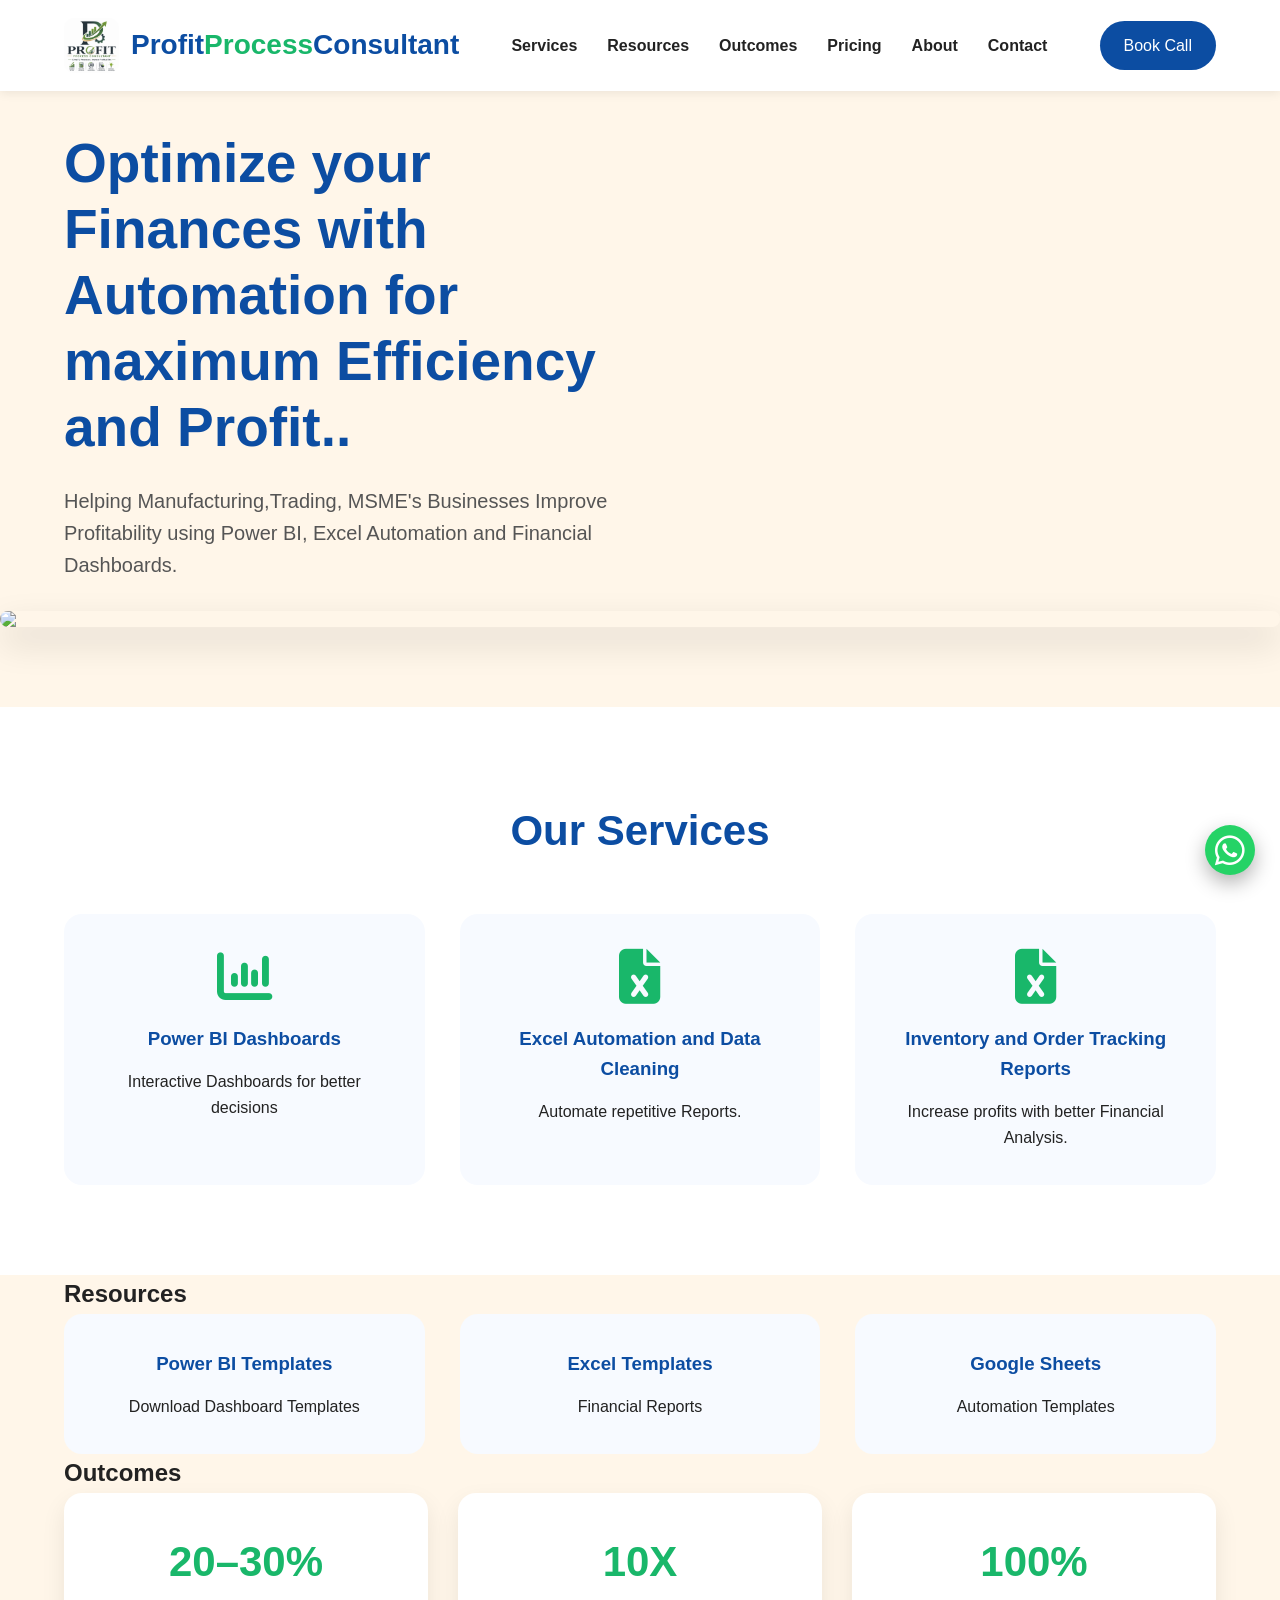
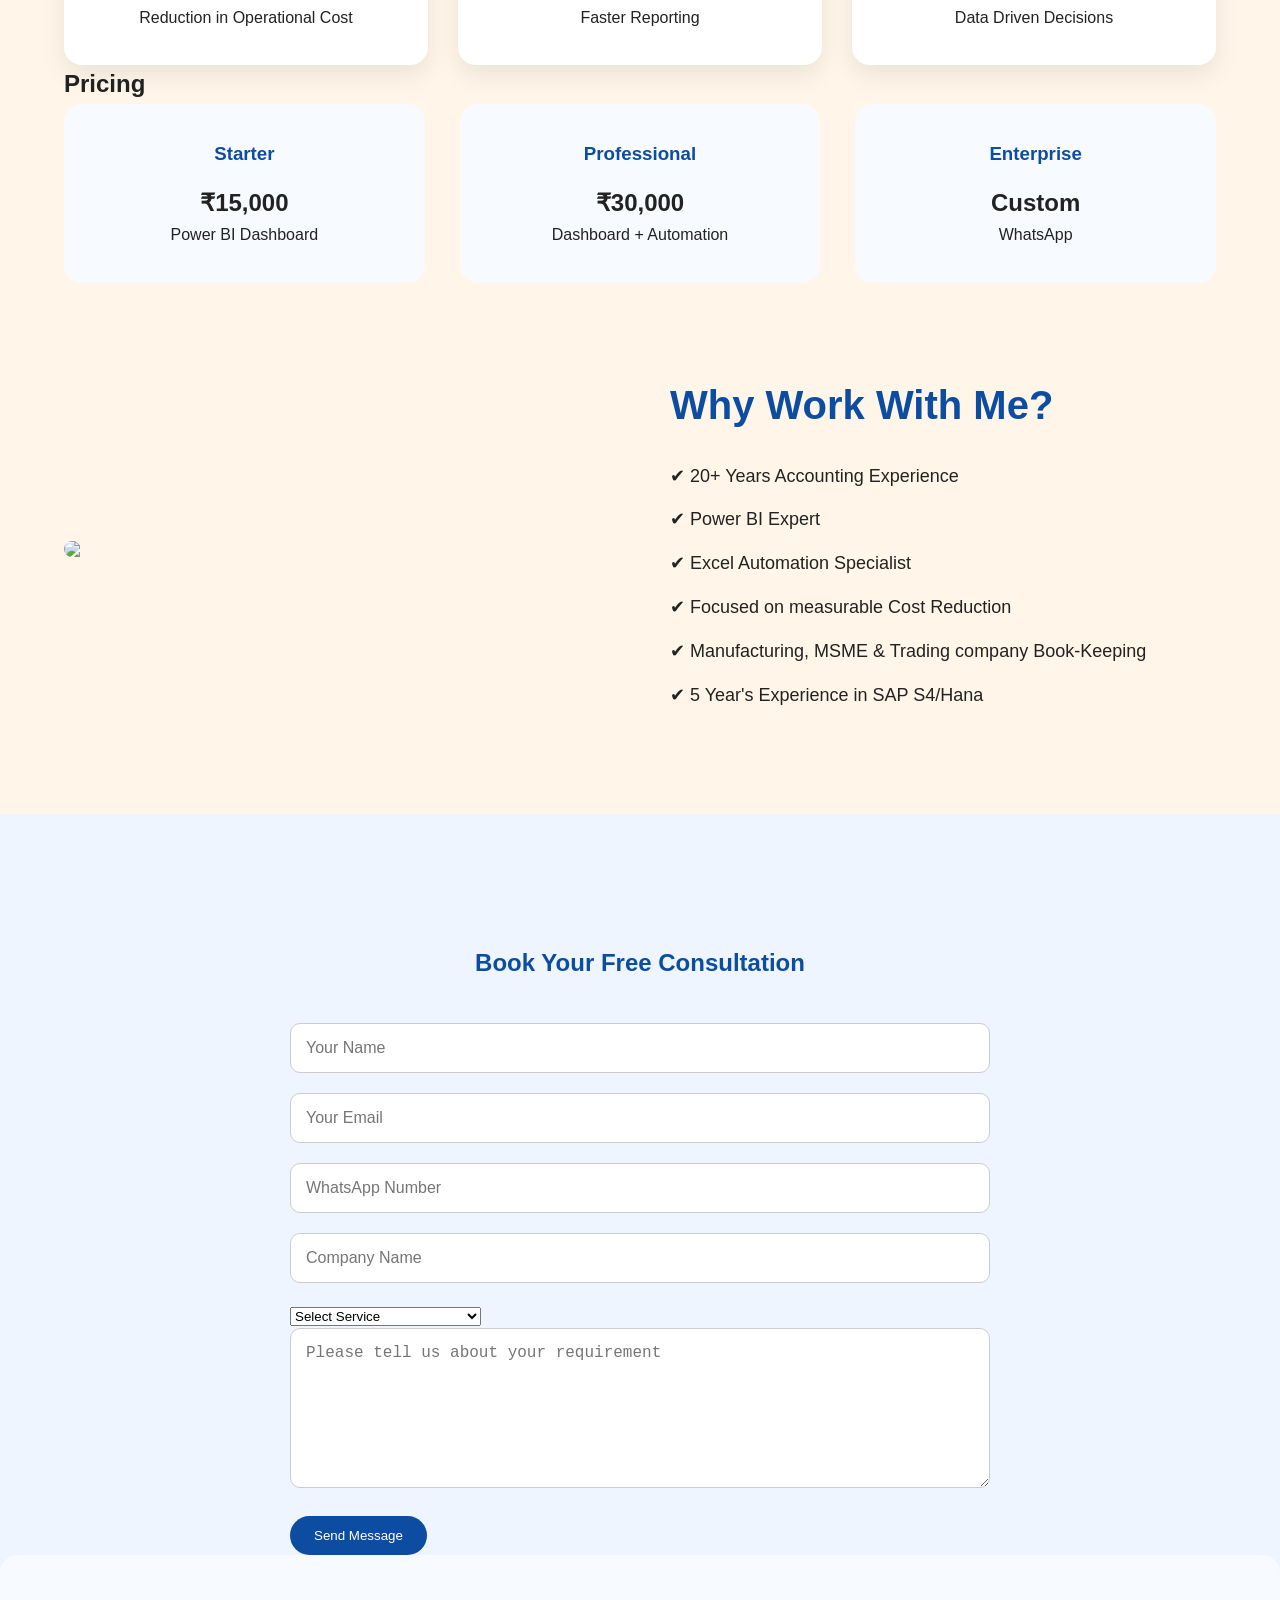
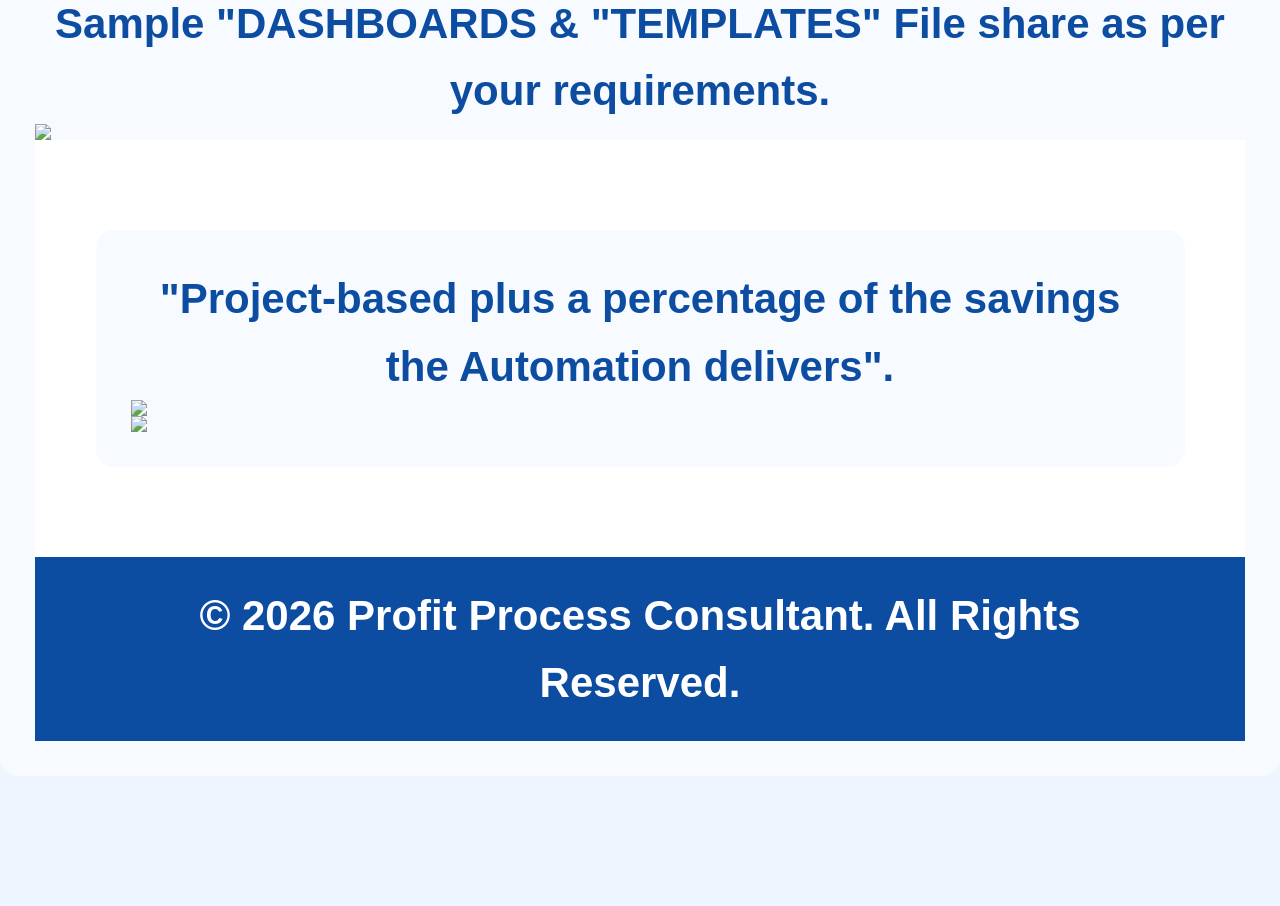
==== index.html @ 532b8724 "Update index.html" ====
<!DOCTYPE html>
<html lang="en">
<head>
    <meta charset="UTF-8">
    <meta name="viewport" content="width=device-width, initial-scale=1.0">
    <title>Profit Process Consultant</title>

    <link rel="stylesheet" href="style.css">

    <link rel="stylesheet"
          href="https://cdnjs.cloudflare.com/ajax/libs/font-awesome/6.6.0/css/all.min.css">
</head>

<!-- WhatsApp Floating Button -->
<a href="https://wa.me/+91 7715819994"
   class="whatsapp-float"
   target="_blank">
   <i class="fa-brands fa-whatsapp"></i>
</a>

<body style="background-color:#FFF6E9;">


<!-- Navigation -->

<header>
    <div class="container nav">

        <div class="logo">
            <img src="Logo.png">
                
            <h2>Profit<span>Process</span>Consultant</span>

            </h2>
        </div>

        <nav>

            <ul>
                    <li><a href="#services">Services</a></li>

                    <li><a href="#resources">Resources</a></li>

                    <li><a href="#outcomes">Outcomes</a></li>

                     <li><a href="#pricing">Pricing</a></li>

                    <li><a href="#about">About</a></li>

                    <li><a href="#contact">Contact</a></li>

            </ul>

        </nav>

        <a href="#contact" class="btn">Book Call</a>

    </div>
</header>

<!-- Hero -->

<section class="hero" id="home">

    <div class="container hero-grid">

        <div class="hero-text">

            <h1>
                Optimize your Finances with Automation for
maximum Efficiency and Profit..

            </h1>

            <p>

                Helping Manufacturing,Trading, MSME's Businesses
                Improve Profitability using Power BI,
                Excel Automation and Financial Dashboards.

            </p>


            </div>

        </div>

        <div class="hero-image">

            <img src="hero.png">

        </div>

    </div>

</section>


</div>

</div>

</section>

<!-- Services -->

<section class="services" id="services">

<div class="container">

<h2 class="section-title">

Our Services

</h2>

<div class="service-grid">

<div class="service-card">

<i class="fa-solid fa-chart-column"></i>

<h3>Power BI Dashboards</h3>

<p>

Interactive Dashboards for better decisions

</p>

</div>

<div class="service-card">

<i class="fa-solid fa-file-excel"></i>

<h3>Excel Automation and Data Cleaning</h3>

<p>

Automate repetitive Reports.

</p>

</div>

<div class="service-card">

<i class="fa-solid fa-file-excel"></i>

<h3>Inventory and Order Tracking Reports</h3>

<p>

Increase profits with better Financial Analysis.

</p>

</div>

</div>

</div>

</section>

<section id="resources" class="section">

<div class="container">

<h2>Resources</h2>

<div class="service-grid">

<div class="service-card">

<h3>Power BI Templates</h3>

<p>Download Dashboard Templates</p>

</div>

<div class="service-card">

<h3>Excel Templates</h3>

<p>Financial Reports</p>

</div>

<div class="service-card">

<h3>Google Sheets</h3>

<p>Automation Templates</p>

</div>

</div>

</div>

</section>

<section id="outcomes" class="section">

<div class="container">

<h2>Outcomes</h2>

<div class="stats-grid">

<div class="card">
<h2>20–30%</h2>
<p>Reduction in Operational Cost</p>
</div>

<div class="card">
<h2>10X</h2>
<p>Faster Reporting</p>
</div>

<div class="card">
<h2>100%</h2>
<p>Data Driven Decisions</p>
</div>

</div>

</div>

</section>

<section id="pricing" class="section">

<div class="container">

<h2>Pricing</h2>

<div class="service-grid">

<div class="service-card">

<h3>Starter</h3>

<h1>₹15,000</h1>

<p>Power BI Dashboard</p>

</div>

<div class="service-card">

<h3>Professional</h3>

<h1>₹30,000</h1>

<p>Dashboard + Automation</p>

</div>

<div class="service-card">

<h3>Enterprise</h3>

<h1>Custom</h1>

<p>WhatsApp</p>

</div>

</div>
    </div>

</section>

<!-- About -->

<section class="about" id="about">

<div class="container about-grid">

<div>

<img src="PowerBI dashboard.png">


</div>

<div>

<h2>

Why Work With Me?

</h2>

<p>

✔ 20+ Years Accounting Experience

</p>

<p>

✔ Power BI Expert

</p>

<p>

✔ Excel Automation Specialist

</p>

<p>


✔ Focused on measurable Cost Reduction

</p>

<p>

✔ Manufacturing, MSME & Trading company Book-Keeping

</p>

<p>

✔ 5 Year's Experience in SAP S4/Hana


</p>

</div>

</div>

</section>

<!-- Contact -->

<section id="contact" class="contact">

<div class="container">

<h2>

<h2>Book Your Free Consultation</h2>

<form
  action="https://formspree.io/f/xvkopgaa"
  method="POST"
>

  <input
    type="text"
    name="name"
    placeholder="Your Name"
    required
  >

  <input
    type="email"
    name="email"
    placeholder="Your Email"
    required
  >

  <input
    type="tel"
    name="whatsapp"
    placeholder="WhatsApp Number"
    required
  >

  <input
    type="text"
    name="company"
    placeholder="Company Name"
  >

  <select name="service" required>
    <option value="">Select Service</option>
    <option value="Excel MIS Dashboard">Excel / MIS Dashboard</option>
    <option value="Power BI Dashboard">Power BI Dashboard</option>
    <option value="Finance and Accounts Support">Finance & Accounts Support</option>
    <option value="Process Improvement">Process Improvement</option>
    <option value="Other">Other</option>
  </select>

  <textarea
    name="message"
    placeholder="Please tell us about your requirement"
    rows="5"
    required
  ></textarea>

  <button type="submit" class="btn">
    Send Message
  </button>

</form>
</div>

<!-- Resources -->

<h2 class="section-title">

<div class="resources-card">

<p>

Sample "DASHBOARDS & "TEMPLATES" File share as per your requirements.

</p>

<img src="resources.png">

<!-- Pricing -->

<section class="pricing" id="Pricing">

<div class="container pricing-card">

<div>

<p>

"Project-based plus a percentage of the savings the Automation delivers".


</p>


<img src="Pricing.png">
    

<img src="message.png">

</section>

<footer>

<div class="container">

<p>

© 2026 Profit Process Consultant. All Rights Reserved.

</p>

</div>

</footer>

<script src="script.js"></script>

</body>

</html>
---- style.css ----
/* ==========================
   GLOBAL STYLES
========================== */

*{
    margin:0;
    padding:0;
    box-sizing:border-box;
}

body{
    font-family:Arial,Helvetica,sans-serif;
    background:#f5f8fc;
    color:#222;
    line-height:1.6;
}

.container{
    width:90%;
    max-width:1200px;
    margin:auto;
}

img{
    width:100%;
    display:block;
}

/* ==========================
   HEADER
========================== */

header{
    position:fixed;
    width:100%;
    top:0;
    background:#ffffff;
    box-shadow:0 2px 10px rgba(0,0,0,.08);
    z-index:999;
}

.nav{
    display:flex;
    justify-content:space-between;
    align-items:center;
    padding:18px 0;
}

.logo{
    display:flex;
    align-items:center;
    gap:12px;
}

.logo img{
    width:55px;
    height:55px;
    object-fit:contain;
    border-radius:10px;
}

.logo h2{
    font-size:28px;
    color:#0c4da2;
    margin:0;
}

.logo span{
    color:#19b76a;
}

nav ul{
    display:flex;
    list-style:none;
    gap:30px;
}

nav a{
    text-decoration:none;
    color:#222;
    font-weight:600;
}

nav a:hover{
    color:#0c4da2;
}

/* ==========================
BUTTONS
========================== */

.btn{
    background:#0c4da2;
    color:white;
    text-decoration:none;
    padding:12px 24px;
    border-radius:30px;
    display:inline-block;
    transition:.3s;
    border:none;
    cursor:pointer;
}

.btn:hover{
    background:#08306b;
}

.btn-outline{
    border:2px solid #0c4da2;
    color:#0c4da2;
    padding:12px 24px;
    border-radius:30px;
    text-decoration:none;
    margin-left:10px;
    transition:.3s;
}

.btn-outline:hover{
    background:#0c4da2;
    color:white;
}

/* ==========================
HERO
========================== */

.hero{
    padding-top:130px;
    padding-bottom:80px;
}

.hero-grid{
    display:grid;
    grid-template-columns:1fr 1fr;
    gap:60px;
    align-items:center;
}

.hero h1{
    font-size:55px;
    line-height:1.2;
    color:#0c4da2;
    margin-bottom:25px;
}

.hero p{
    font-size:20px;
    margin-bottom:30px;
    color:#555;
}

.hero-image img{
    border-radius:20px;
    box-shadow:0 15px 35px rgba(0,0,0,.15);
}

/* ==========================
STATS
========================== */

.stats{
    padding:70px 0;
}

.stats-grid{
    display:grid;
    grid-template-columns:repeat(3,1fr);
    gap:30px;
}

.card{
    background:white;
    text-align:center;
    padding:35px;
    border-radius:18px;
    box-shadow:0 10px 25px rgba(0,0,0,.08);
}

.card h2{
    font-size:42px;
    color:#19b76a;
}

.card p{
    margin-top:10px;
}


/* ==========================
SERVICES
========================== */

.services{
    padding:90px 0;
    background:white;
}

.section-title{
    text-align:center;
    font-size:42px;
    color:#0c4da2;
    margin-bottom:50px;
}

.service-grid{
    display:grid;
    grid-template-columns:repeat(3,1fr);
    gap:35px;
}

.service-card{
    background:#f7faff;
    padding:35px;
    border-radius:18px;
    text-align:center;
    transition:.3s;
}

.service-card:hover{
    transform:translateY(-10px);
    box-shadow:0 15px 35px rgba(0,0,0,.15);
}

.service-card i{
    font-size:55px;
    color:#19b76a;
    margin-bottom:20px;
}

.service-card h3{
    margin-bottom:15px;
    color:#0c4da2;
}

/* ==========================
RESOURCES
========================== */

.resources{
    padding:90px 0;
    background:white;
}

.section-title{
    text-align:center;
    font-size:42px;
    color:#0c4da2;
    margin-bottom:50px;
}

.resources-grid{
    display:grid;
    grid-template-columns:repeat(3,1fr);
    gap:35px;
}

.resources-card{
    background:#f7faff;
    padding:35px;
    border-radius:18px;
    text-align:center;
    transition:.3s;
}

.resources-card:hover{
    transform:translateY(-10px);
    box-shadow:0 15px 35px rgba(0,0,0,.15);
}

.resources-card i{
    font-size:55px;
    color:#19b76a;
    margin-bottom:20px;
}

.resources-card h3{
    margin-bottom:15px;
    color:#0c4da2;
}

/* ==========================
OUTCOMES
========================== */

.outcome{
    padding:90px 0;
    background:white;
}

.section-title{
    text-align:center;
    font-size:42px;
    color:#0c4da2;
    margin-bottom:50px;
}

.outcome-grid{
    display:grid;
    grid-template-columns:repeat(3,1fr);
    gap:35px;
}

.outcome-card{
    background:#f7faff;
    padding:35px;
    border-radius:18px;
    text-align:center;
    transition:.3s;
}

.outcome-card:hover{
    transform:translateY(-10px);
    box-shadow:0 15px 35px rgba(0,0,0,.15);
}

.outcome-card i{
    font-size:55px;
    color:#19b76a;
    margin-bottom:20px;
}

.outcomes-card h3{
    margin-bottom:15px;
    color:#0c4da2;
}


/* ==========================
PRICING
========================== */

.pricing{
    padding:90px 0;
    background:white;
}

.section-title{
    text-align:center;
    font-size:42px;
    color:#0c4da2;
    margin-bottom:50px;
}

.pricing-grid{
    display:grid;
    grid-template-columns:repeat(3,1fr);
    gap:35px;
}

.pricing-card{
    background:#f7faff;
    padding:35px;
    border-radius:18px;
    text-align:center;
    transition:.3s;
}

.pricing-card:hover{
    transform:translateY(-10px);
    box-shadow:0 15px 35px rgba(0,0,0,.15);
}

.pricing-card i{
    font-size:55px;
    color:#19b76a;
    margin-bottom:20px;
}

.pricing-card h3{
    margin-bottom:15px;
    color:#0c4da2;
}
/* ==========================
ABOUT
========================== */

.about{
    padding:90px 0;
}

.about-grid{
    display:grid;
    grid-template-columns:1fr 1fr;
    gap:60px;
    align-items:center;
}

.about img{
    border-radius:20px;
}

.about h2{
    color:#0c4da2;
    font-size:40px;
    margin-bottom:25px;
}

.about p{
    margin-bottom:15px;
    font-size:18px;
}

/* ==========================
CONTACT
========================== */

.contact{
    padding:90px 0;
    background:#eef5ff;
}

.contact h2{
    text-align:center;
    color:#0c4da2;
    margin-bottom:40px;
}

form{
    max-width:700px;
    margin:auto;
}

input,
textarea{
    width:100%;
    padding:15px;
    margin-bottom:20px;
    border-radius:10px;
    border:1px solid #ccc;
    font-size:16px;
}

textarea{
    height:160px;
}

/* ==========================
FOOTER
========================== */

footer{
    background:#0c4da2;
    color:white;
    text-align:center;
    padding:25px;
}

/* ==========================
RESPONSIVE
========================== */

@media(max-width:900px){

.hero-grid,
.about-grid,
.service-grid,
.stats-grid{

grid-template-columns:1fr;

}

.hero{

text-align:center;

}

nav{

display:none;

}

.hero h1{

font-size:38px;

}

.section-title{

font-size:32px;

}

}

.hidden{
    opacity:0;
    transform:translateY(40px);
    transition:all .8s ease;
}

.show{
    opacity:1;
    transform:translateY(0);
}

.floating-home-btn {
    position: fixed;
    bottom: 25px;
    left: 25px;
    width: 50px;
    height: 50px;
    background: #b7d98c;
    color: #333;
    border-radius: 50%;
    display: flex;
    align-items: center;
    justify-content: center;
    text-decoration: none;
    font-size: 24px;
    box-shadow: 0 4px 12px rgba(0,0,0,0.25);
    z-index: 99999;
    cursor: pointer;
}

.floating-home-btn:hover {
    transform: scale(1.1);
}

/* WhatsApp Floating Button */

.whatsapp-float{
    position:fixed;
    width:50px;
    height:50px;
    bottom:25px;
    right:25px;
    background:#25D366;
    color:white;
    border-radius:50%;
    display:flex;
    justify-content:center;
    align-items:center;
    font-size:34px;
    text-decoration:none;
    box-shadow:0 8px 20px rgba(0,0,0,0.3);
    z-index:9999;
    transition:0.3s;
}

.whatsapp-float:hover{
    background:#1EBE5D;
    transform:scale(1.1);
}

<a href="https://wa.me/917715819994" target="_blank">
    💬 Chat on WhatsApp
</a>
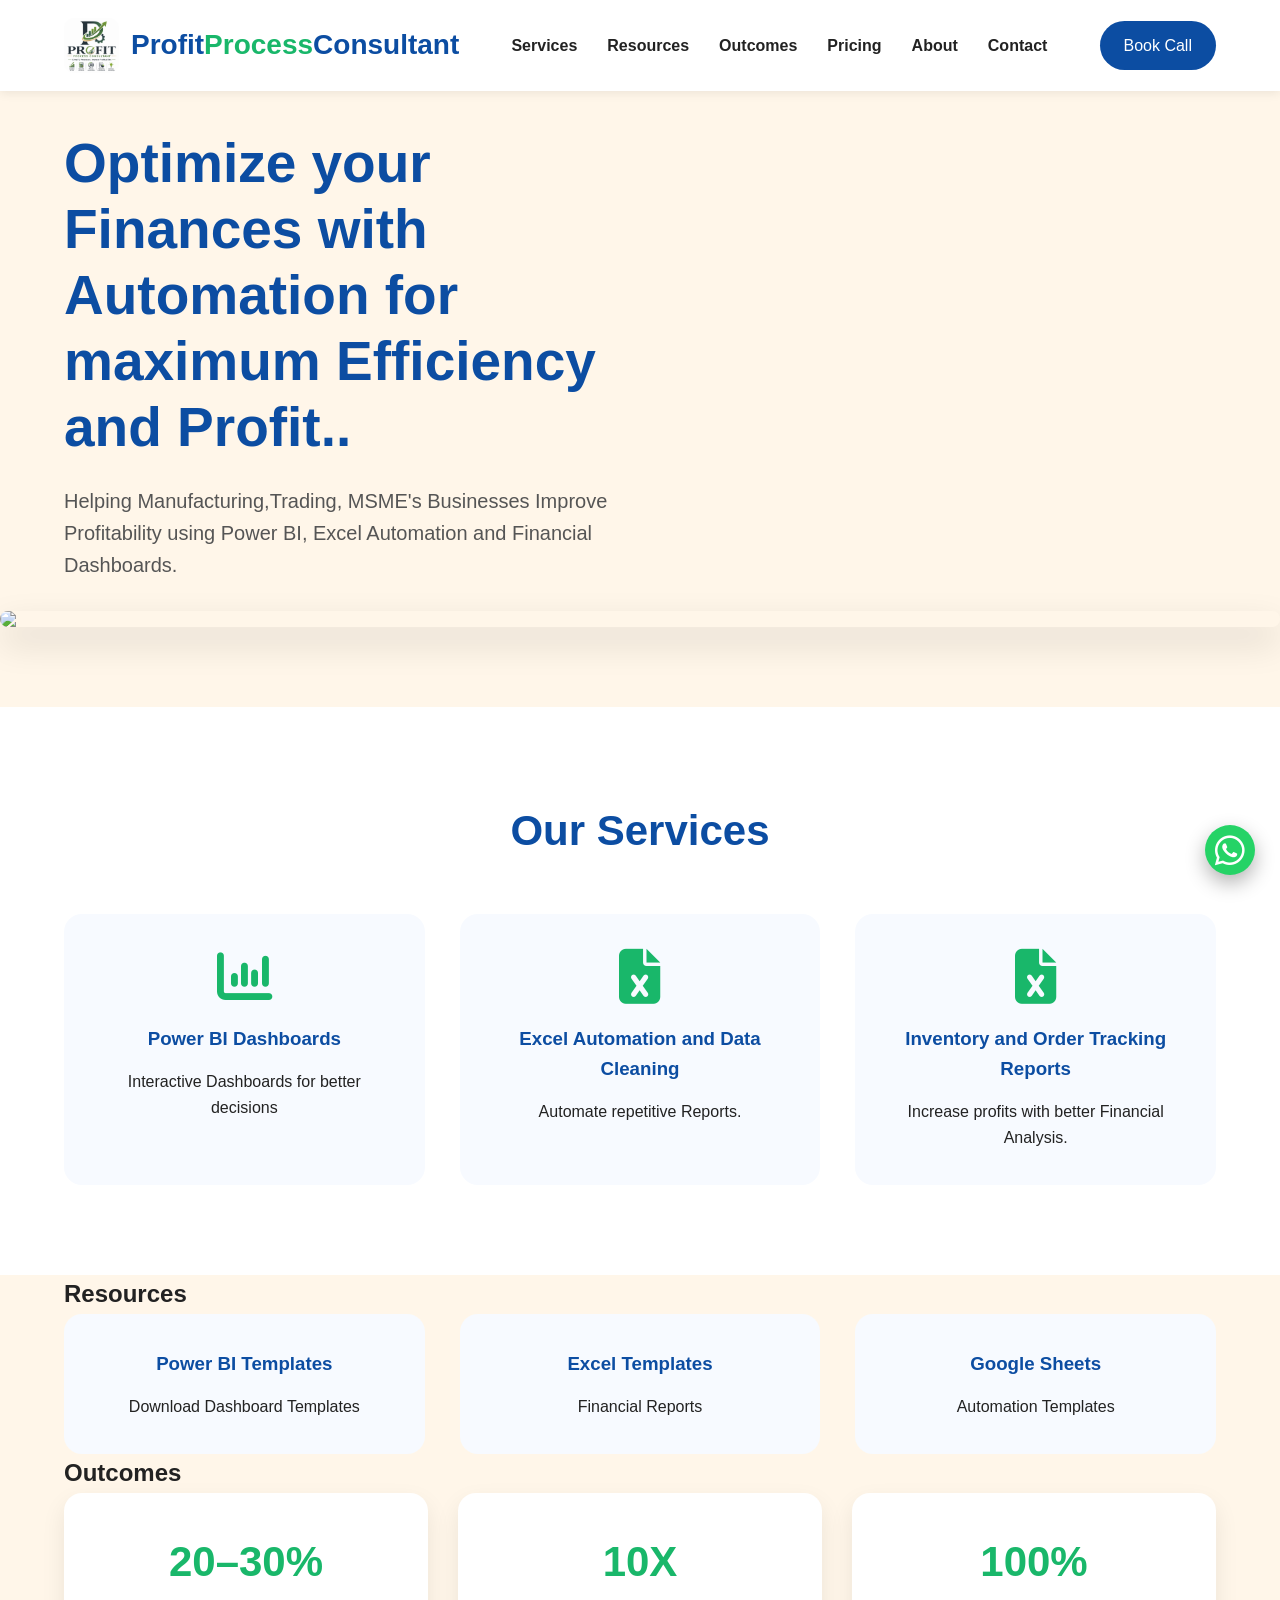
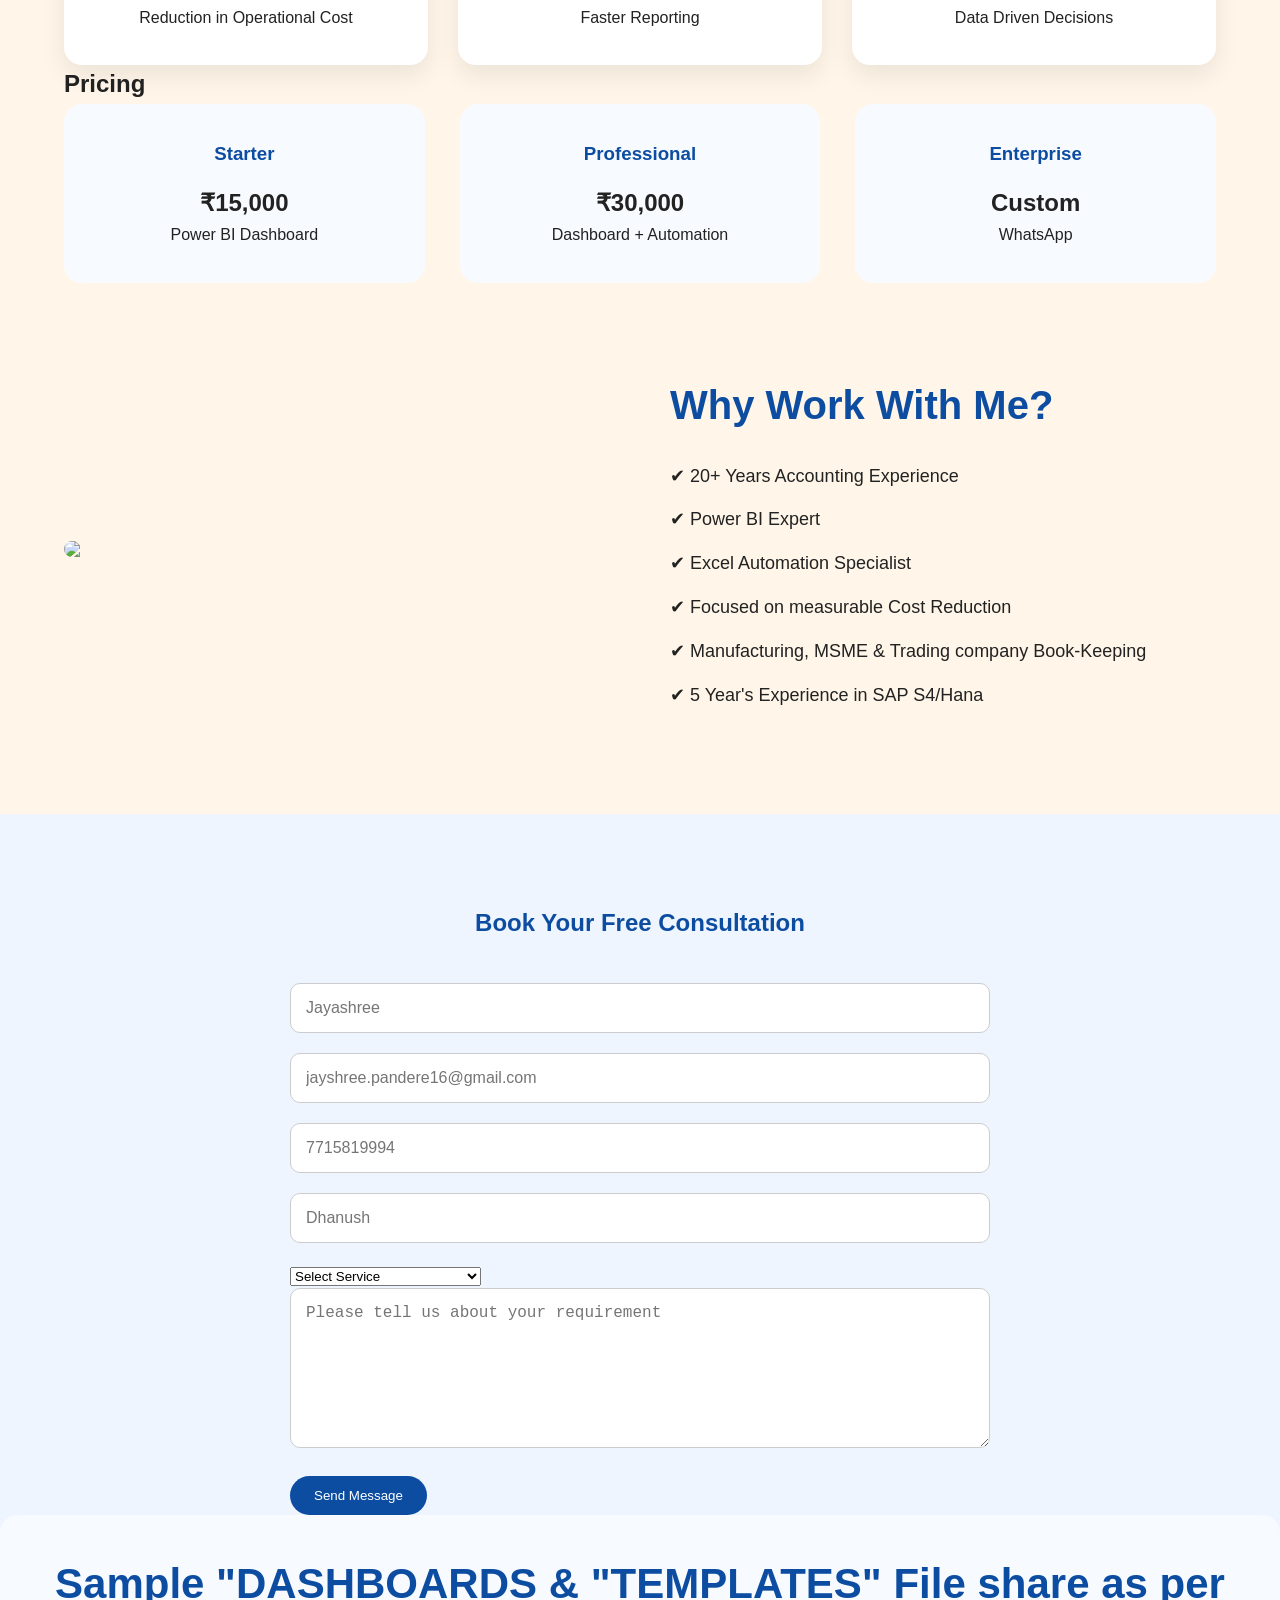
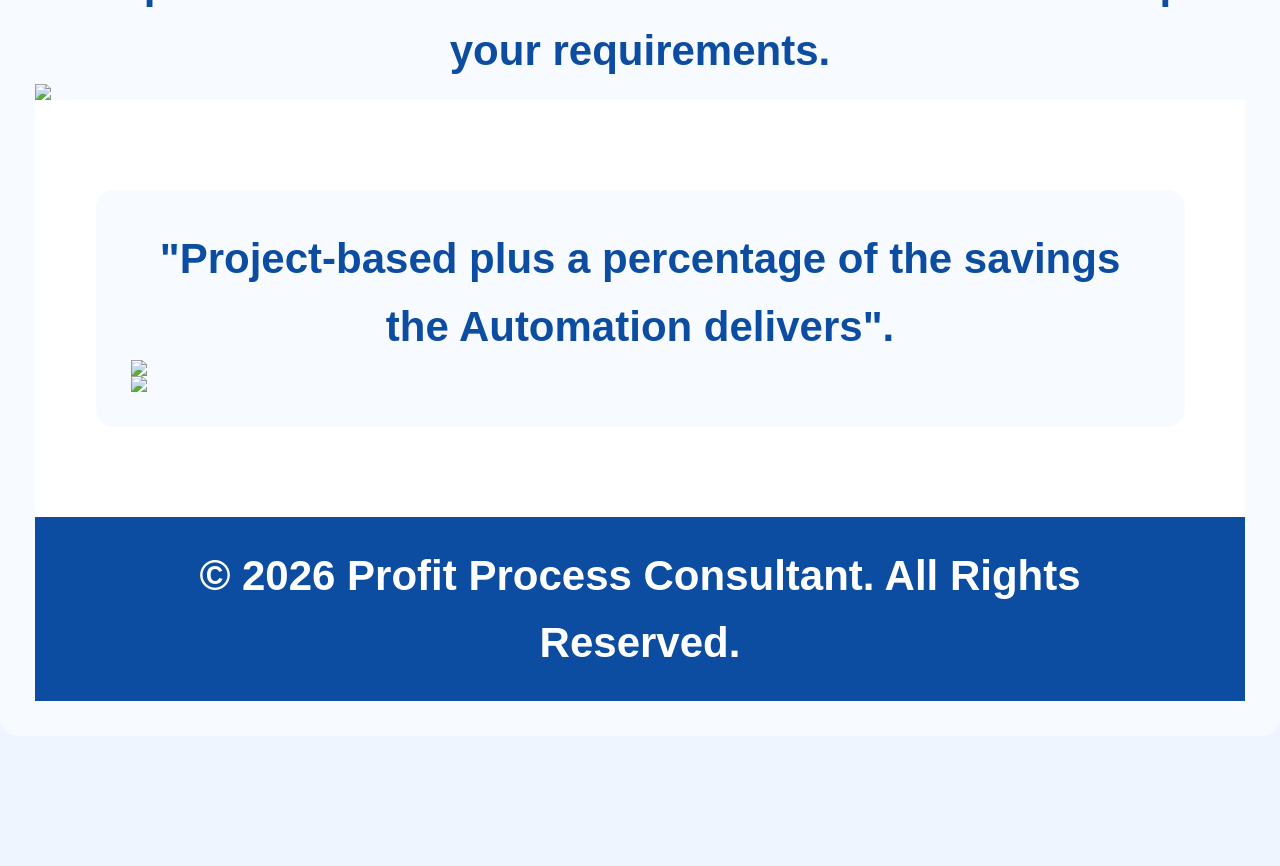
==== commit ce6d2864: "Update index.html" ====
--- a/index.html
+++ b/index.html
@@ -347,57 +347,42 @@
 
 <div class="container">
 
-<h2>
-
 <h2>Book Your Free Consultation</h2>
 
-<form
-  action="https://formspree.io/f/xvkopgaa"
-  method="POST"
->
-
-  <input
-    type="text"
-    name="name"
-    placeholder="Your Name"
-    required
-  >
-
-  <input
-    type="email"
-    name="email"
-    placeholder="Your Email"
-    required
-  >
-
-  <input
-    type="tel"
-    name="whatsapp"
-    placeholder="WhatsApp Number"
-    required
-  >
-
-  <input
-    type="text"
-    name="company"
-    placeholder="Company Name"
-  >
+<form action="https://formspree.io/f/xvkopgaa" method="POST">
+
+  <input type="text"
+         name="name"
+         placeholder="Jayashree"
+         required>
+
+  <input type="email"
+         name="email"
+         placeholder="jayshree.pandere16@gmail.com"
+         required>
+
+  <input type="tel"
+         name="whatsapp"
+         placeholder="7715819994"
+         required>
+
+  <input type="text"
+         name="company"
+         placeholder="Dhanush">
 
   <select name="service" required>
     <option value="">Select Service</option>
-    <option value="Excel MIS Dashboard">Excel / MIS Dashboard</option>
+    <option value="Excel / MIS Dashboard">Excel / MIS Dashboard</option>
     <option value="Power BI Dashboard">Power BI Dashboard</option>
-    <option value="Finance and Accounts Support">Finance & Accounts Support</option>
+    <option value="Finance & Accounts Support">Finance & Accounts Support</option>
     <option value="Process Improvement">Process Improvement</option>
     <option value="Other">Other</option>
   </select>
 
-  <textarea
-    name="message"
-    placeholder="Please tell us about your requirement"
-    rows="5"
-    required
-  ></textarea>
+  <textarea name="message"
+            placeholder="Please tell us about your requirement"
+            rows="5"
+            required></textarea>
 
   <button type="submit" class="btn">
     Send Message
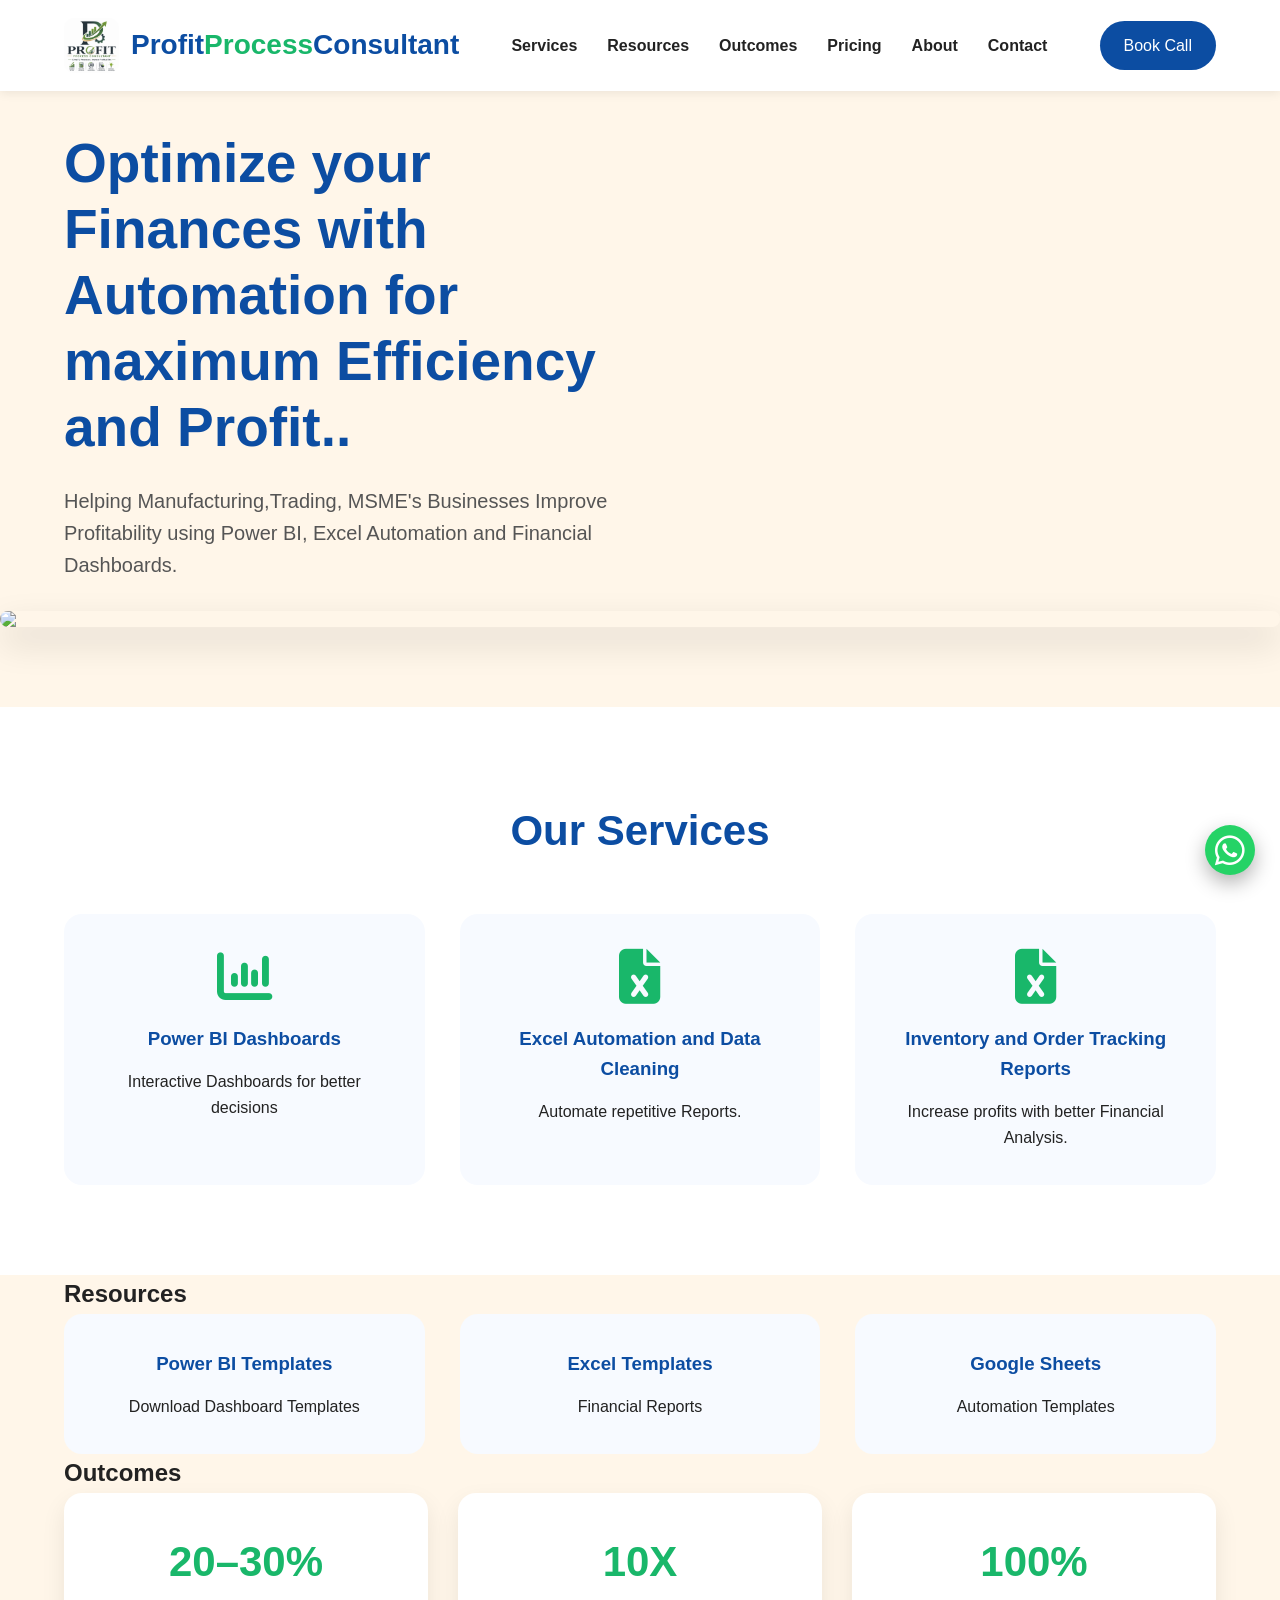
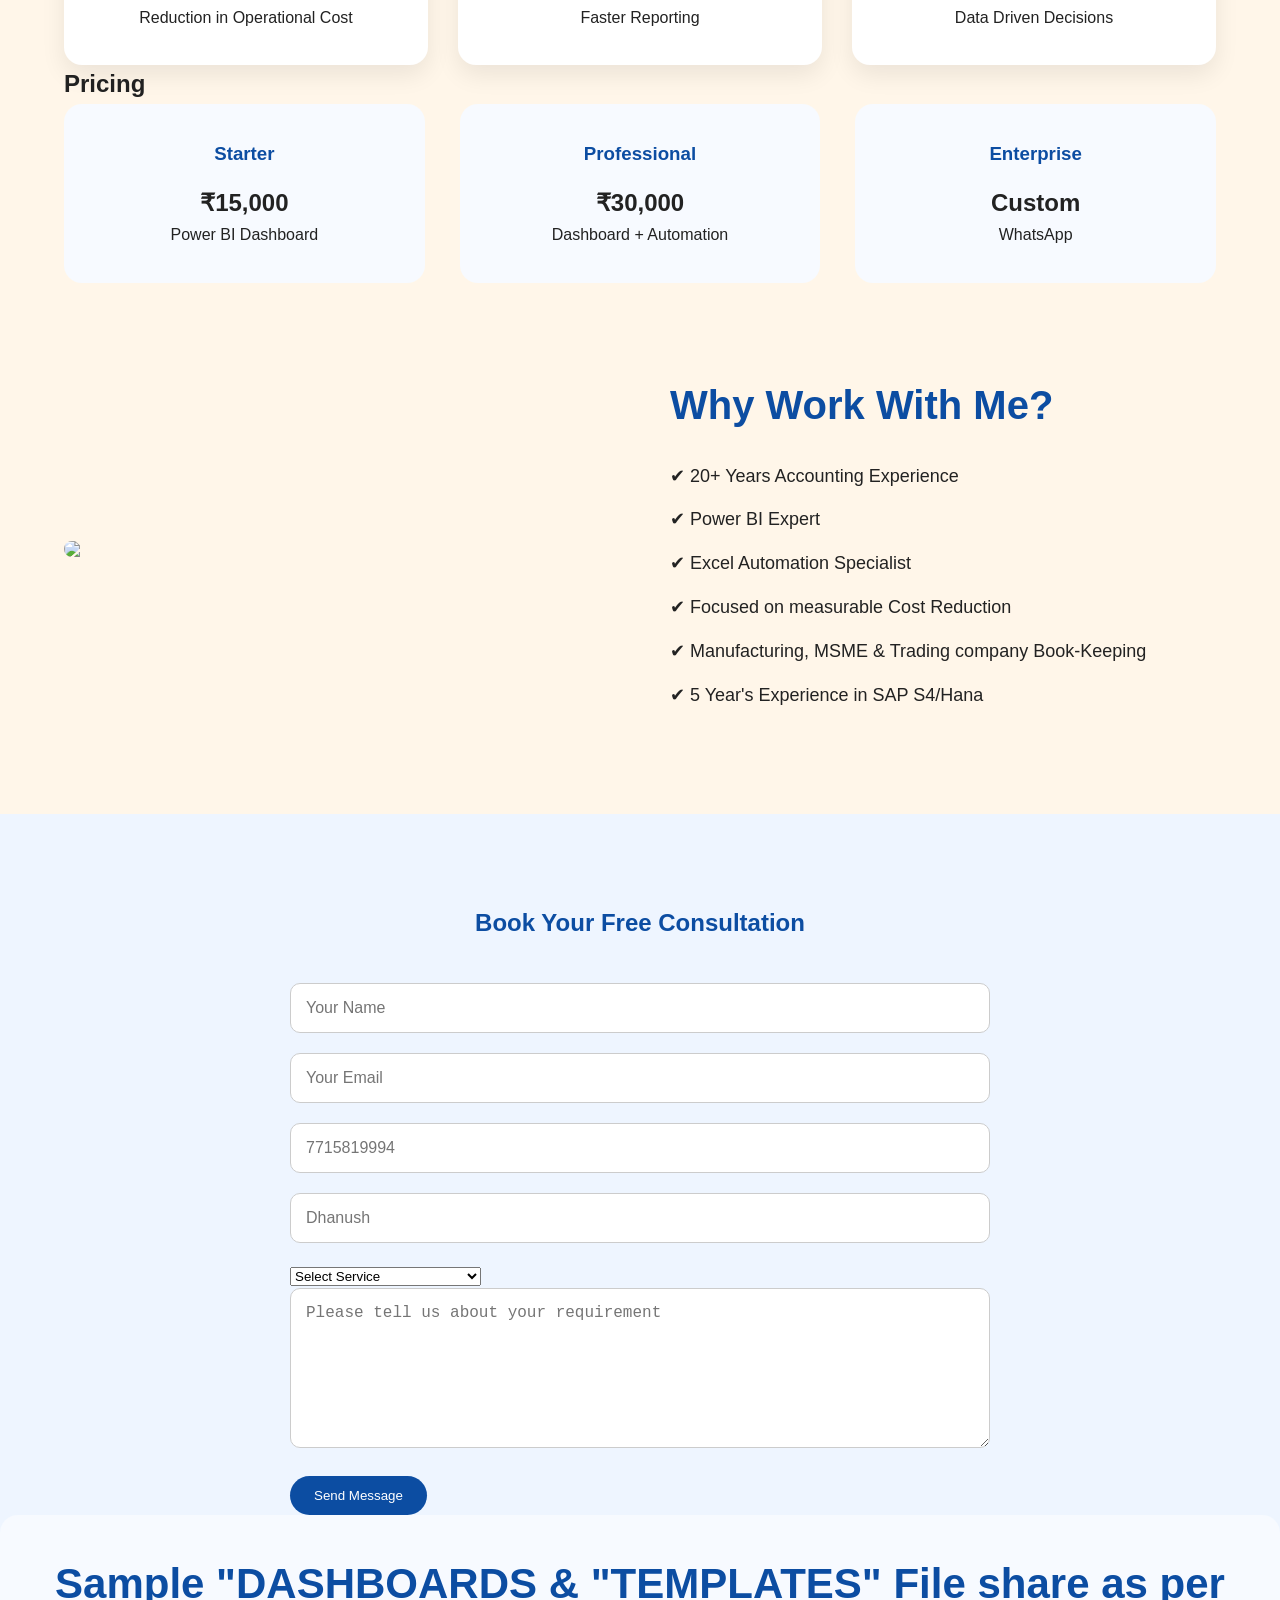
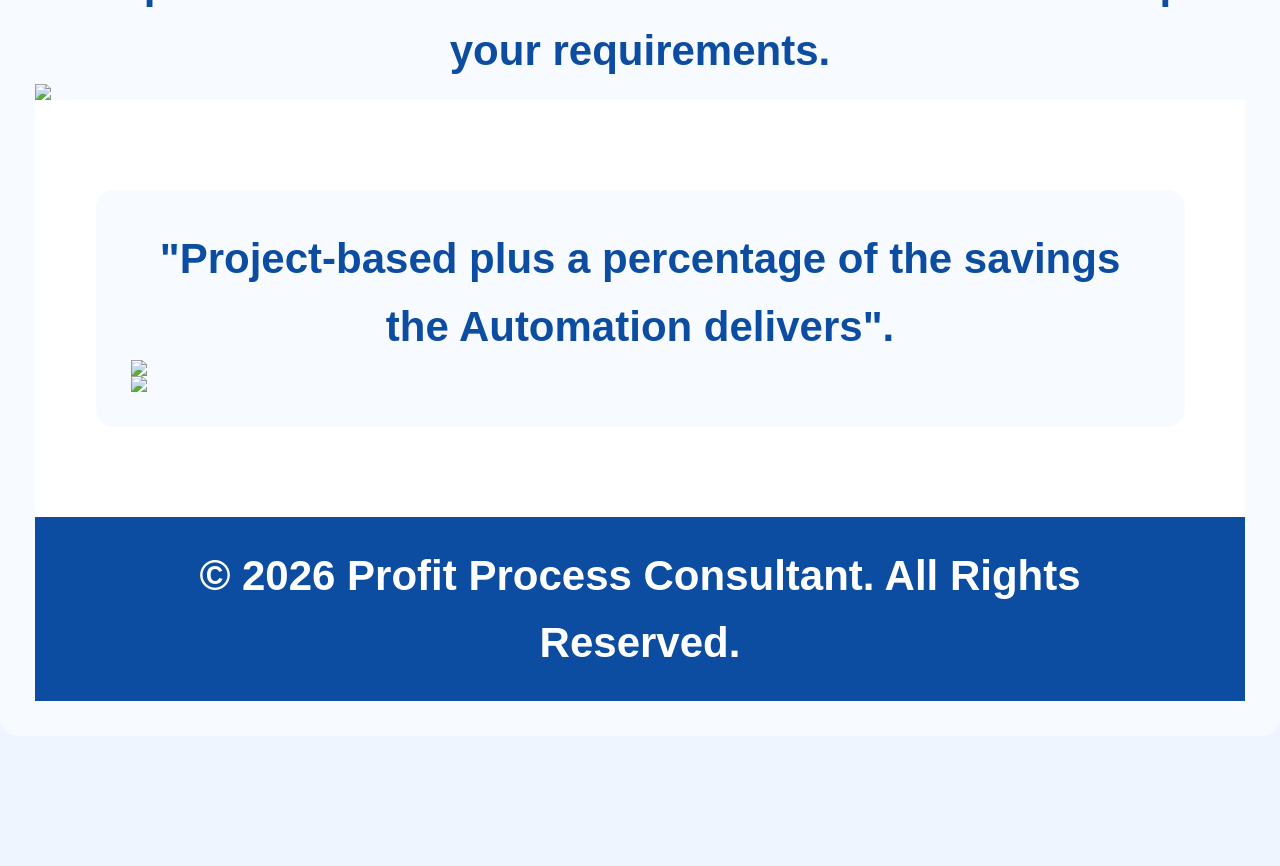
==== commit 69181882: "Refactor index.html for improved structure and content" ====
--- a/index.html
+++ b/index.html
@@ -349,16 +349,16 @@
 
 <h2>Book Your Free Consultation</h2>
 
-<form action="https://formspree.io/f/xvkopgaa" method="POST">
+<form id="book-call" action="https://formspree.io/f/xvkopgaa" method="POST">
 
   <input type="text"
          name="name"
-         placeholder="Jayashree"
+         placeholder="Your Name"
          required>
 
   <input type="email"
          name="email"
-         placeholder="jayshree.pandere16@gmail.com"
+         placeholder="Your Email"
          required>
 
   <input type="tel"
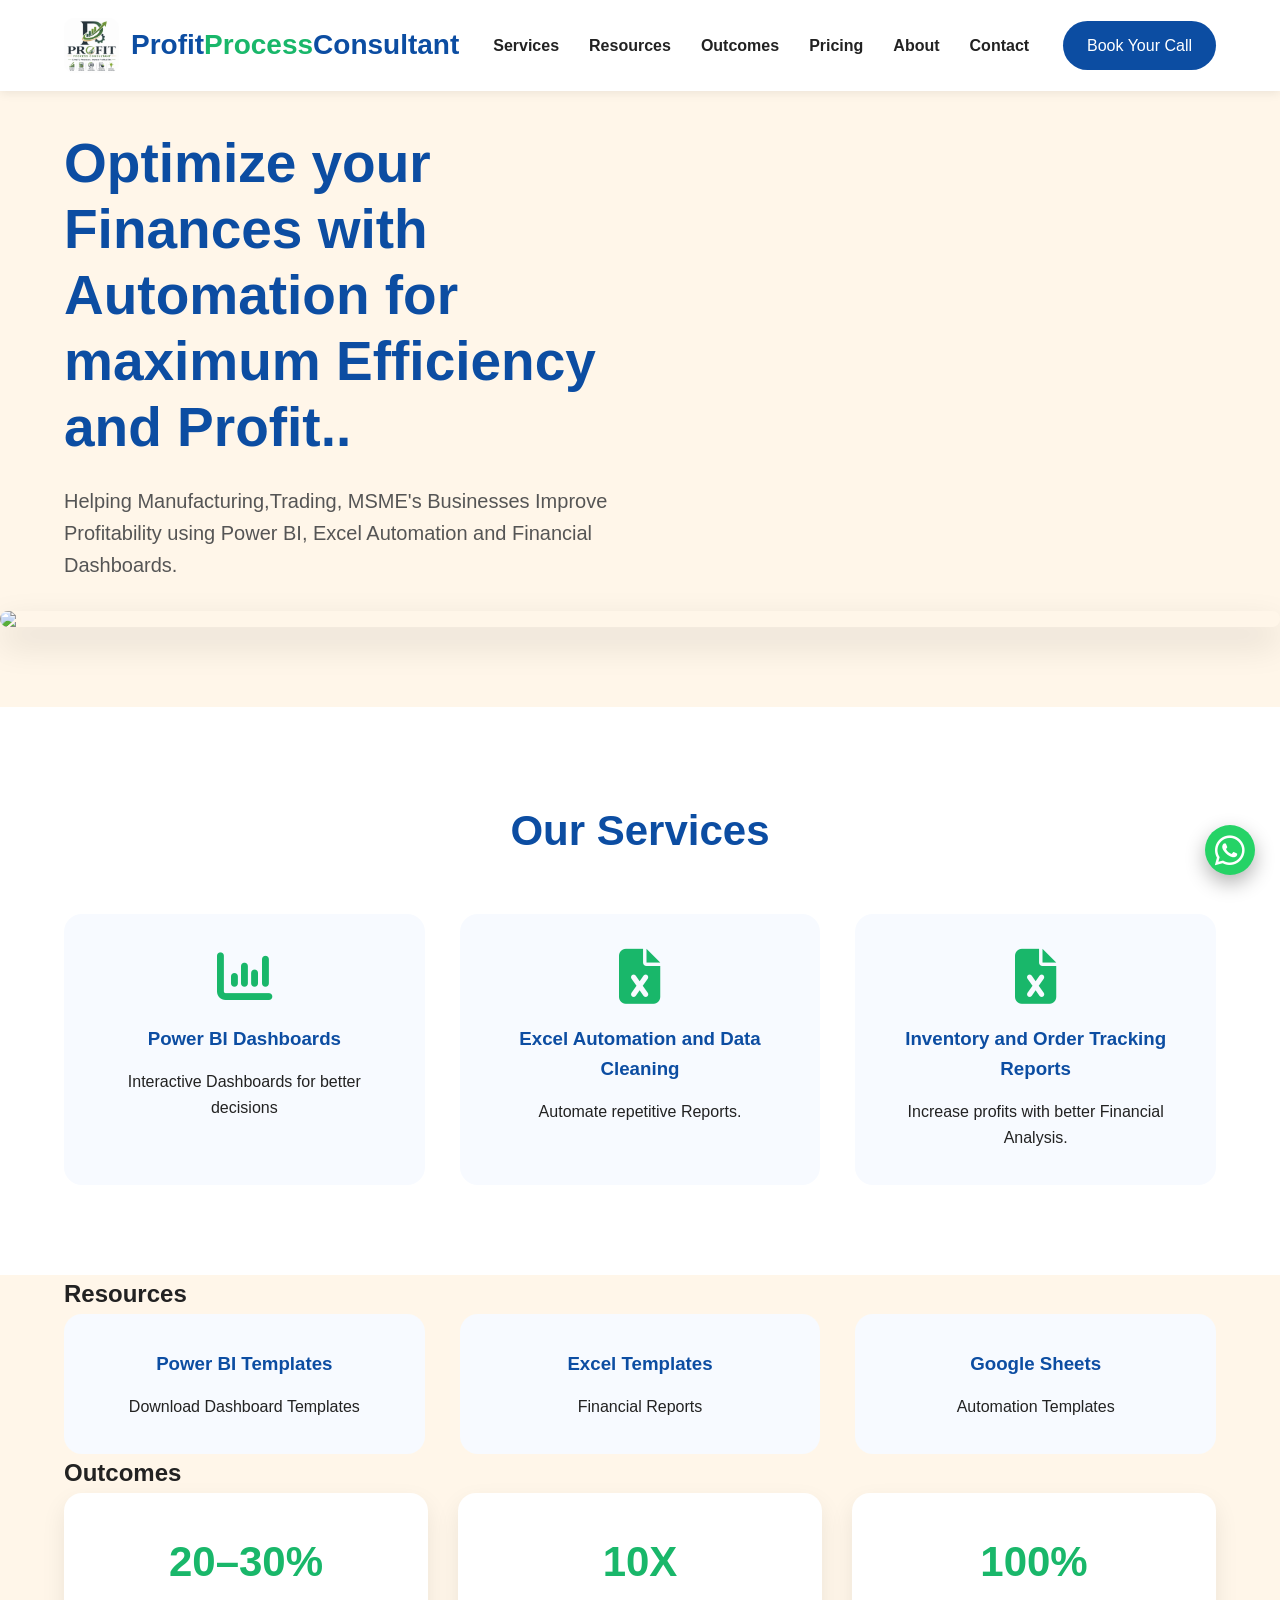
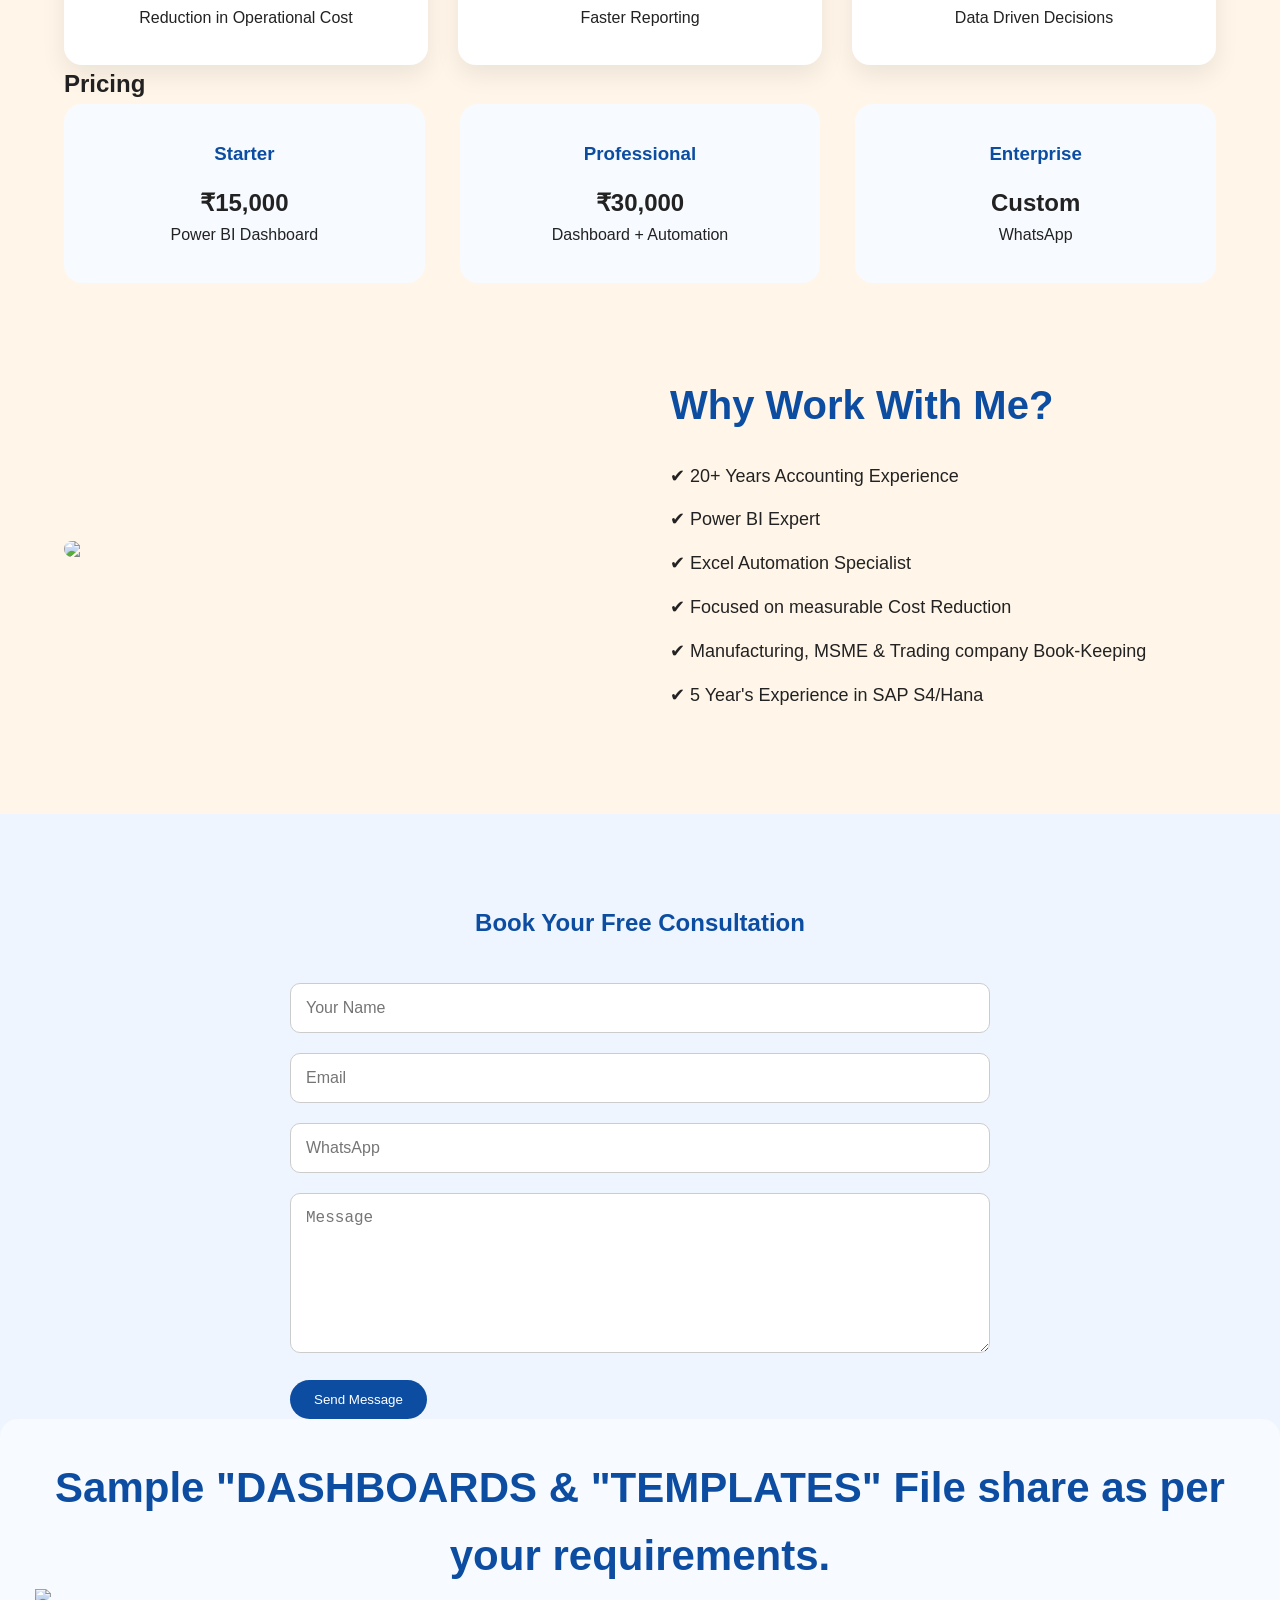
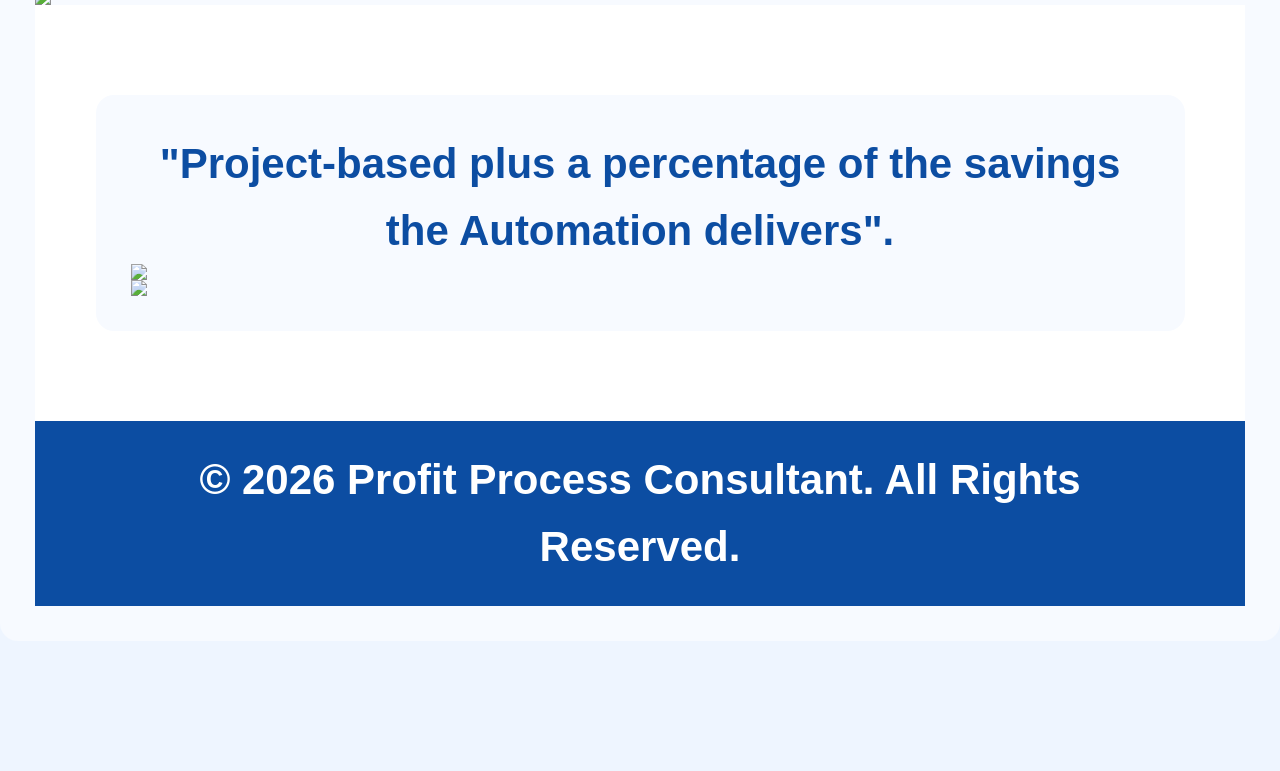
==== commit 191b586f: "Restore index.html with complete content" ====
--- a/index.html
+++ b/index.html
@@ -55,9 +55,9 @@
 
         </nav>
 
-        <a href="#contact" class="btn">Book Call</a>
-
-    </div>
+        <a href="#book-call" class="btn">Book Your Call</a>
+
+        </div>
 </header>
 
 <!-- Hero -->
@@ -347,48 +347,30 @@
 
 <div class="container">
 
-<h2>Book Your Free Consultation</h2>
-
-<form id="book-call" action="https://formspree.io/f/xvkopgaa" method="POST">
-
-  <input type="text"
-         name="name"
-         placeholder="Your Name"
-         required>
-
-  <input type="email"
-         name="email"
-         placeholder="Your Email"
-         required>
-
-  <input type="tel"
-         name="whatsapp"
-         placeholder="7715819994"
-         required>
-
-  <input type="text"
-         name="company"
-         placeholder="Dhanush">
-
-  <select name="service" required>
-    <option value="">Select Service</option>
-    <option value="Excel / MIS Dashboard">Excel / MIS Dashboard</option>
-    <option value="Power BI Dashboard">Power BI Dashboard</option>
-    <option value="Finance & Accounts Support">Finance & Accounts Support</option>
-    <option value="Process Improvement">Process Improvement</option>
-    <option value="Other">Other</option>
-  </select>
-
-  <textarea name="message"
-            placeholder="Please tell us about your requirement"
-            rows="5"
-            required></textarea>
-
-  <button type="submit" class="btn">
-    Send Message
-  </button>
+<h2>
+
+Book Your Free Consultation
+
+</h2>
+
+<form>
+
+<input type="text" placeholder="Your Name">
+
+<input type="email" placeholder="Email">
+
+<input type="whatsapp" placeholder="WhatsApp">
+
+<textarea placeholder="Message"></textarea>
+
+<button class="btn">
+
+Send Message
+
+</button>
 
 </form>
+
 </div>
 
 <!-- Resources -->
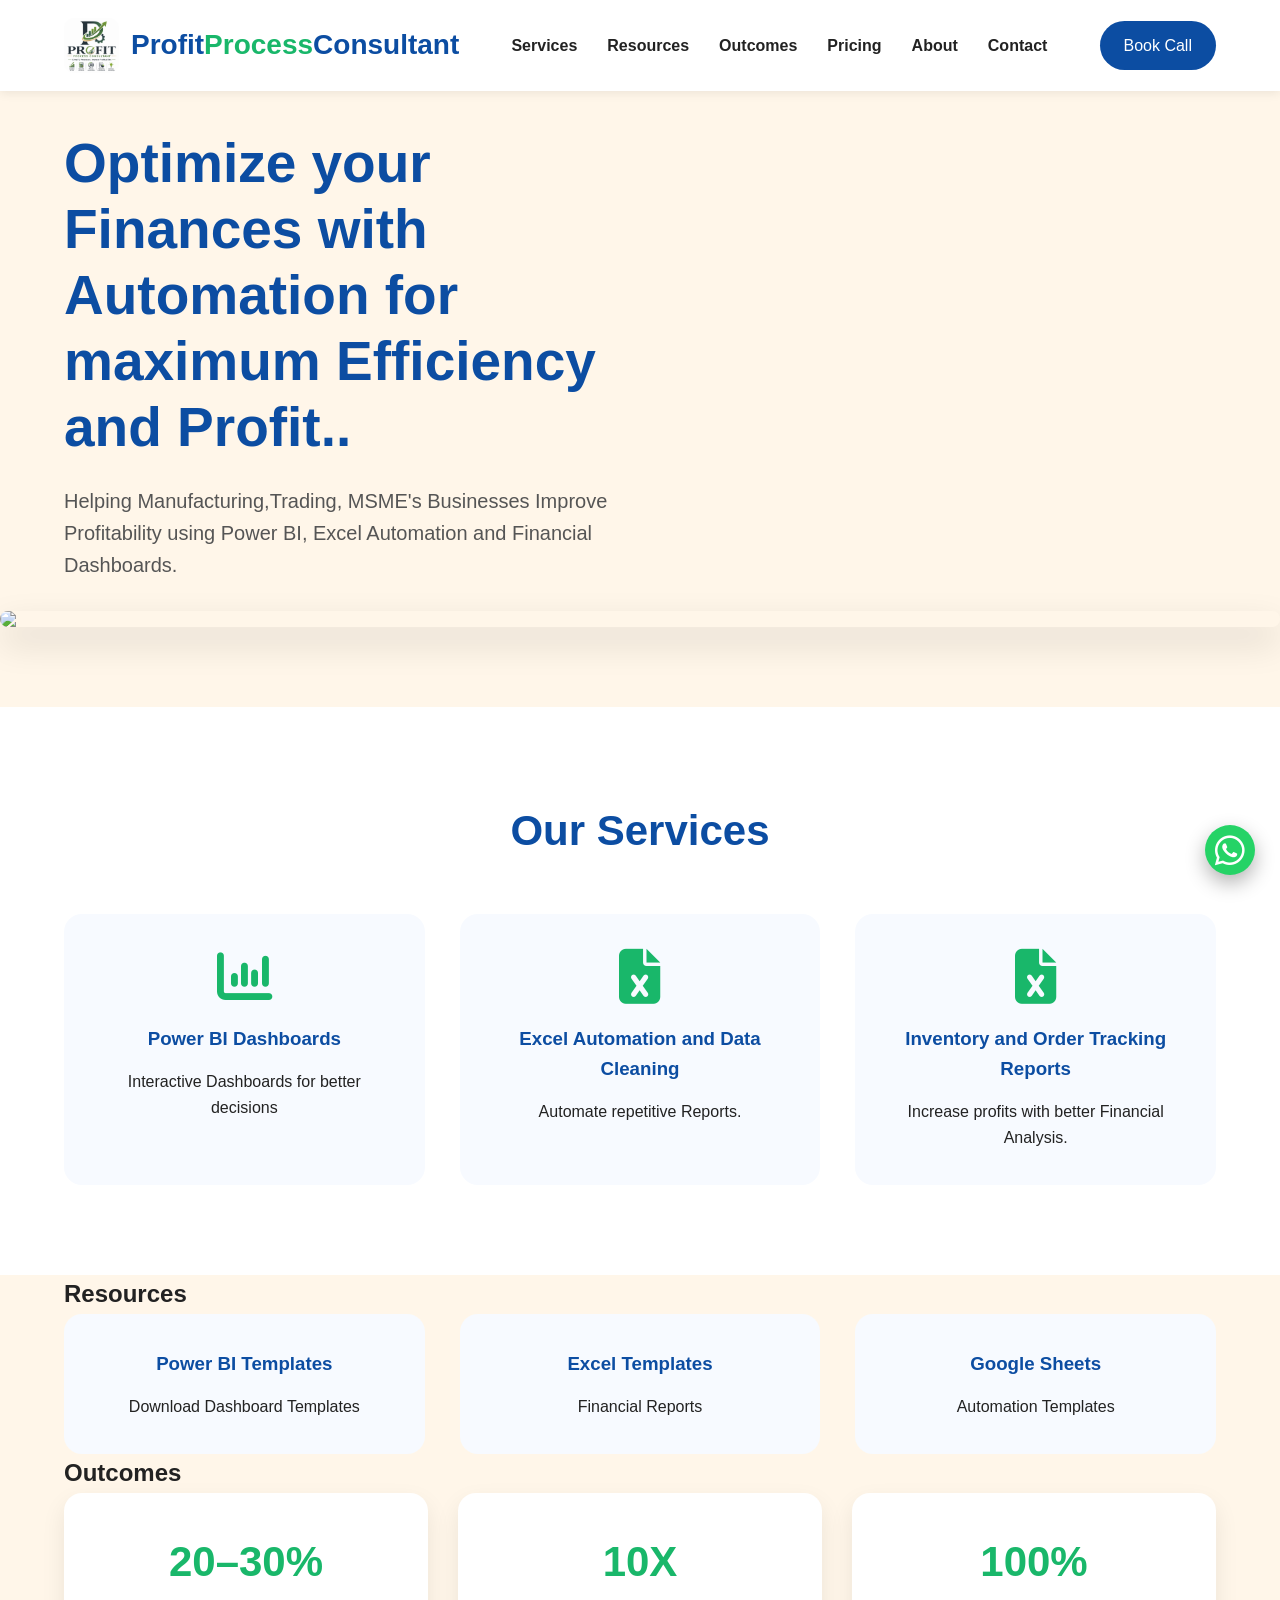
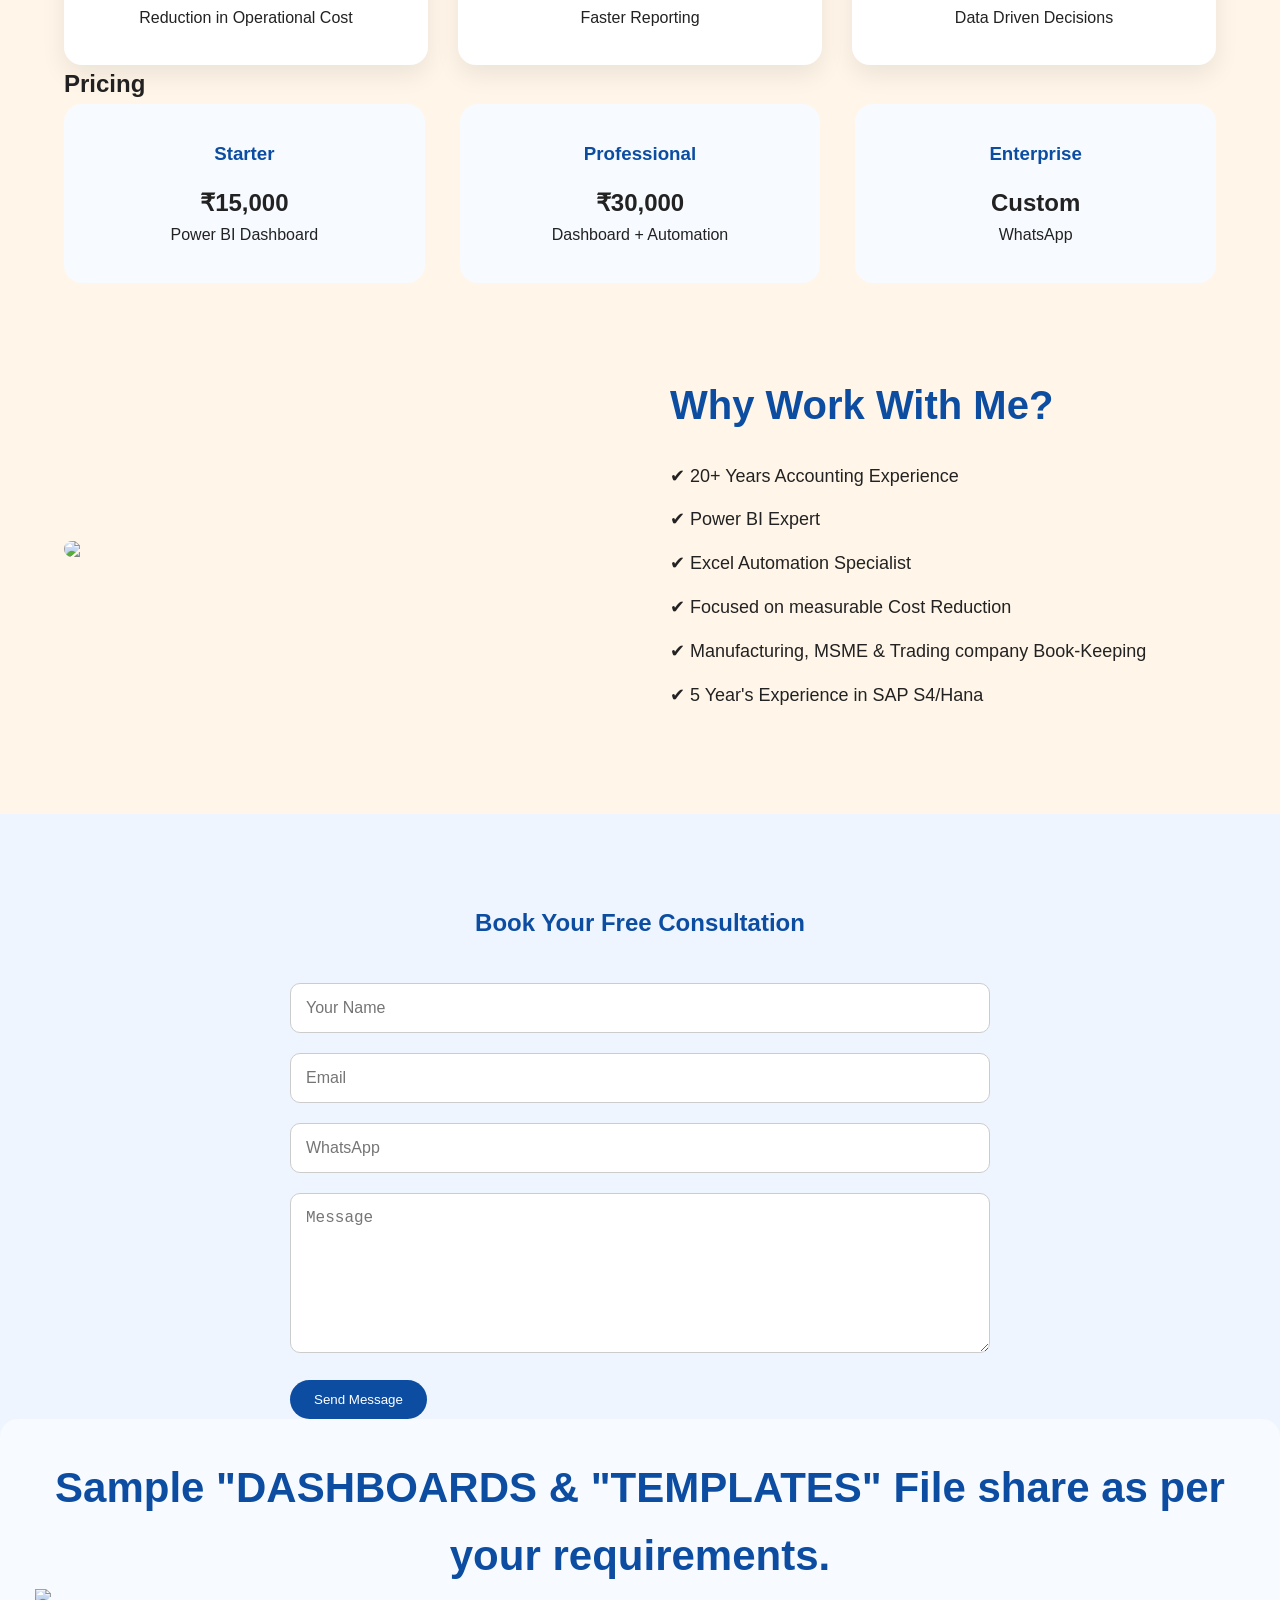
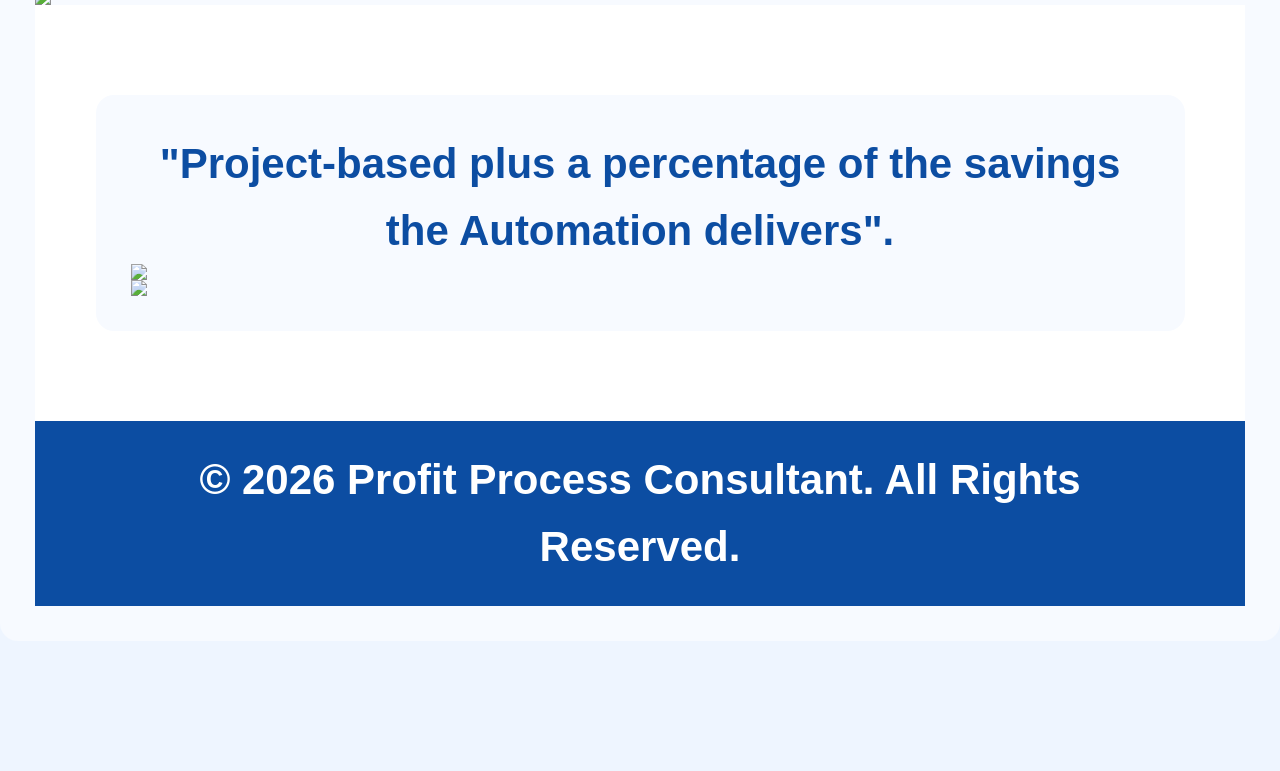
==== commit 9408494f: "Refactor index.html for website improvements Updated HTML structure and content for the Profit Proce" ====
--- a/index.html
+++ b/index.html
@@ -14,10 +14,12 @@
 </head>
 
 <!-- WhatsApp Floating Button -->
-<a href="https://wa.me/+91 7715819994"
+<a href="https://wa.me/917715819994?text=Hello%21%20I%20visited%20your%20website%20and%20would%20like%20to%20know%20more%20about%20your%20services."
    class="whatsapp-float"
-   target="_blank">
-   <i class="fa-brands fa-whatsapp"></i>
+   target="_blank"
+   rel="noopener noreferrer"
+   aria-label="Chat with me on WhatsApp">
+    <i class="fab fa-whatsapp"></i>
 </a>
 
 <body style="background-color:#FFF6E9;">
@@ -55,9 +57,9 @@
 
         </nav>
 
-        <a href="#book-call" class="btn">Book Your Call</a>
-
-        </div>
+        <a href="#contact" class="btn">Book Call</a>
+
+    </div>
 </header>
 
 <!-- Hero -->
